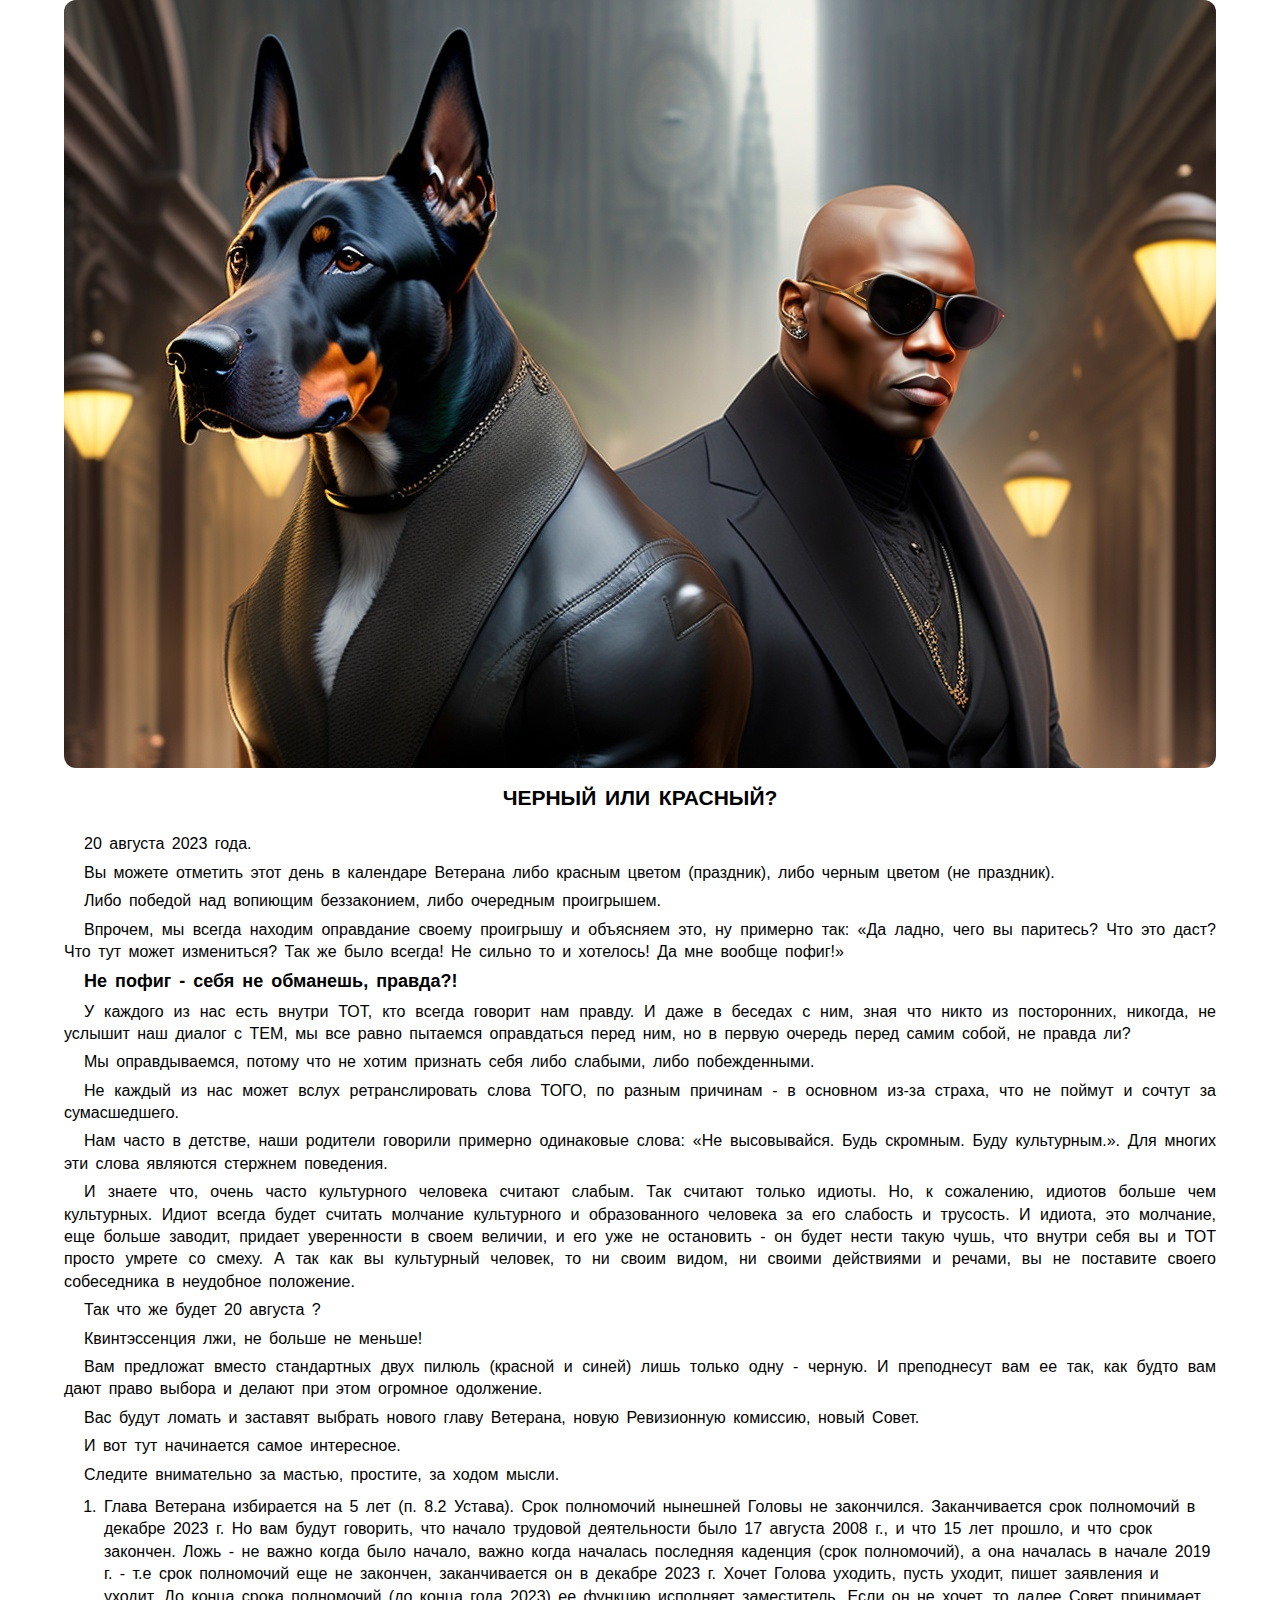
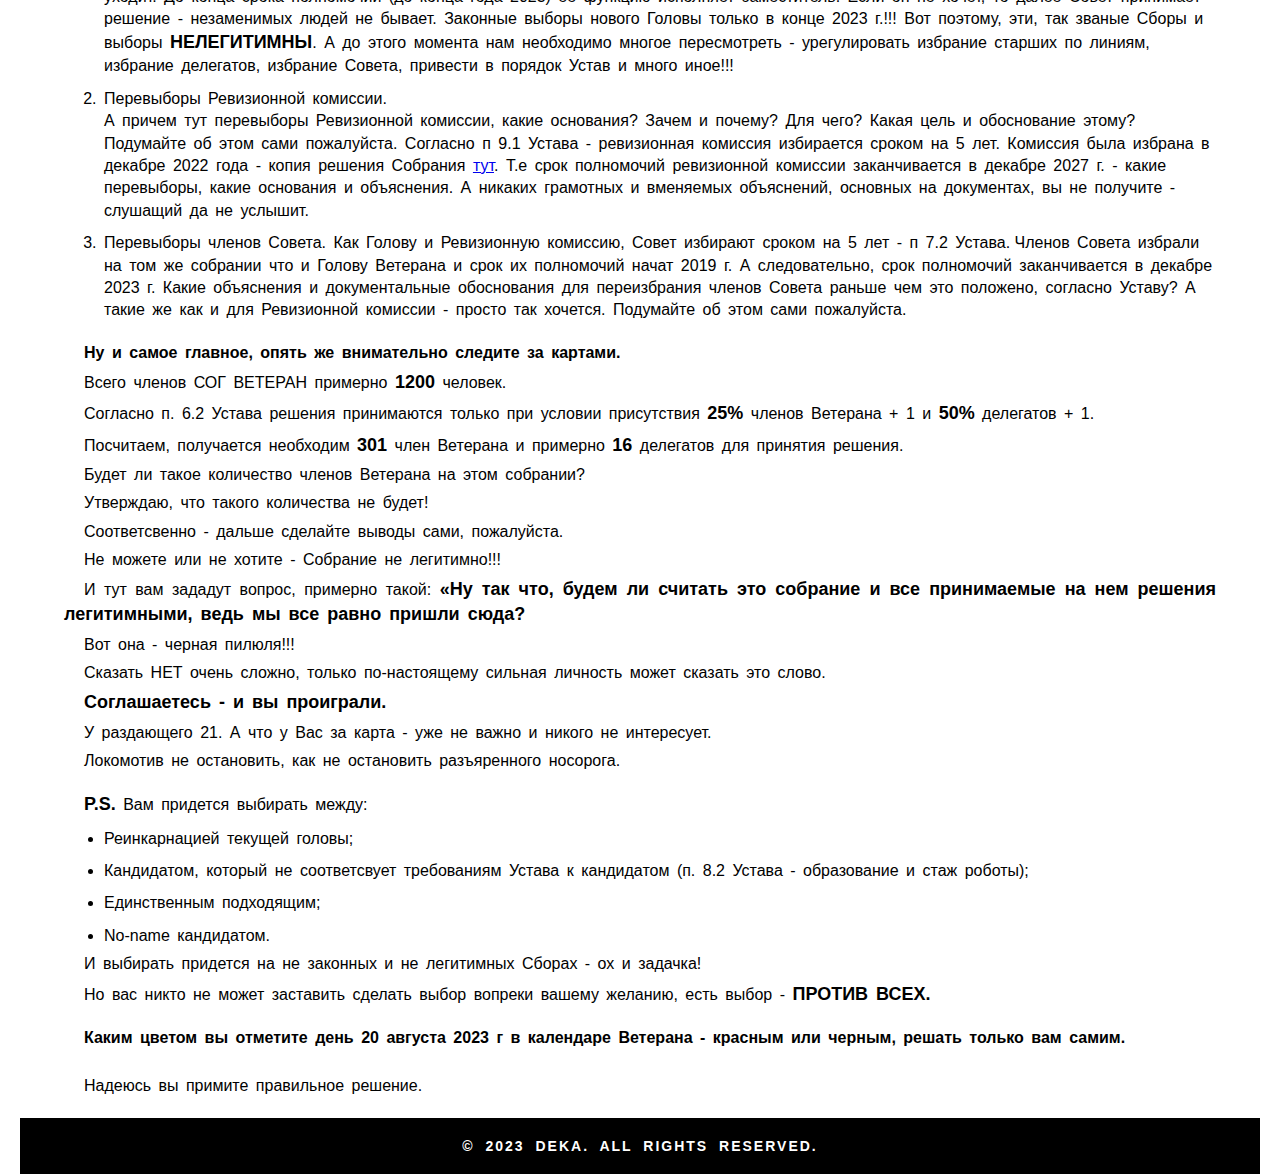
==== index.html @ df0ac9e7 "first download" ====
<!DOCTYPE html>
<html lang="en">
<html lang="ru">
<html lang="uk">
<head>
    <meta charset="UTF-8">
    <meta http-equiv="X-UA-Compatible" content="IE=edge">
    
    <!-- АДАПТИВНОСТЬ -->
    <meta name="viewport" content="width=device-width, initial-scale=1.0, maximum-scale=1.0, user-scalable-0">
    <!-- отключает формирование ссылки у номера телефона на ios -->
    <meta name="format-detection" content="telephone=yes">

    <!-- SEO ТЕГИ -->
    <!-- тег краткое описание страницы -->
    <meta name="description" content="Veteran election">
    <!-- ключові слова на сторінці -->
    <meta name="keywords" content="вибори, ветеран, голова правління, рада, ревізійна комісія">
    <!-- управління доступом пошукових роботів до сторінки -->
    <!-- запрет індексації сторінки повністю -->
    <meta name="robots" content="none">
    <!-- Широта и долгота предприятия на гугл карте -->
    <!-- <meta property = "place:location:longitude" content = "46.488437"> -->
    <!-- <meta property = "place:location:latitude" content = "30.760139"> -->
    <!-- теги Страни та міста підприємства -->
    <meta property = "business:contact_data:country_name" content = "Ukraine">
    <meta property = "business:contact_data:locality" content = "Chornomorsk">

    <!-- TEХНІЧНІ ТЕГИ -->
    <!-- авторські права -->
    <meta name="Author" content="Denys Larychev">
    <meta name="Copyright" content="Denys Larychev">
    <meta name="Address" content="Odesa, Ukraine, +380509204690">
    <!-- перенеправит пользователя на указанную страницу -->
    <!-- редирект (перезавантаження) сторінки -->
    <!-- затримка у секундах; url=адреса сайта/сторінки -->
    <!-- <meta http-equiv="refresh" content="0; url= "> -->

    <!-- МЕТАТЕГИ ДЛЯ СОЦІАЛЬНИХ МЕРЕЖ -->
    <!-- локалізація сайта для російськомовного сайту ru_RU -->
    <meta property="og:locale" content="ru_RU">
    <!-- тип контенту, за замовчуванням використовується article -->
    <meta property="og:type" content="article">
    <!-- заголовок сторінки який буде виводитися у запису соціальної мережи -->
    <meta property="og:title" content="SOG VETERAN election">
    <!-- опис сторінки -->
    <meta property="og:description" content="SOG VETERAN election">
    <!-- ссілка на зображення яке буде показуватись у запису -->
    <meta property="og:image" content="http://.......">
    <!-- ссилка на данну сторінку -->
    <meta property="og:url" content="http://.......">
    <!-- назва сайту -->
    <meta property="og:site_name" content="SOG VETERAN election">
    
    <link rel="stylesheet" href="css/style.css">
    <link rel="icon" href="img/favicon.ico" type="image/x-icon">
    <title>Ветеран выборы</title>
</head>
<body>
    <div class="container">
        <header class="header">
            <div class="header_content">
                <img class="img" src="img/Black Doberman and Morpheus from Matrix.jpeg" alt="">
            </div>
        </heade>
        <main class="main">
            <h1 class="main__title">
                Черный или красный?
            </h1>
            <p>20 августа 2023 года.</p>
            <p>Вы можете отметить этот день в календаре Ветерана либо красным цветом (праздник), либо черным цветом (не праздник).</p>
            <p>Либо победой над вопиющим беззаконием, либо очередным проигрышем.</p>
            <p>Впрочем, мы всегда находим оправдание своему проигрышу и объясняем это, ну примерно так: «Да ладно, чего вы паритесь? Что это даст? Что тут может измениться? Так же было всегда! Не сильно то и хотелось! Да мне вообще пофиг!»</p>
            <p><span>Не пофиг - себя не обманешь, правда?!</span></p>
            <p>У каждого из нас есть внутри ТОТ, кто всегда говорит нам правду. И даже в беседах с ним, зная что никто из посторонних,  никогда, не услышит наш диалог с ТЕМ, мы все равно пытаемся оправдаться перед ним, но в первую очередь перед самим собой, не правда ли?</p>
            <p>Мы оправдываемся, потому что не хотим признать себя либо слабыми, либо побежденными. </p>
            <p>Не каждый из нас может вслух ретранслировать слова ТОГО, по разным причинам - в основном из-за страха, что не поймут и сочтут за сумасшедшего.</p>
            <p>Нам часто в детстве, наши родители говорили примерно одинаковые слова: «Не высовывайся. Будь скромным. Буду культурным.». Для многих эти слова являются стержнем поведения.</p>
            <p>И знаете что, очень часто культурного человека считают  слабым. Так считают только идиоты. Но, к сожалению, идиотов больше чем культурных. Идиот всегда будет считать молчание культурного и образованного человека за его слабость и трусость. И идиота,  это молчание,  еще больше заводит, придает уверенности в своем величии, и его уже не остановить - он будет нести такую чушь, что внутри себя вы и ТОТ просто умрете со смеху. А так как вы культурный человек, то ни своим видом, ни своими действиями и речами, вы не поставите своего собеседника в неудобное положение.</p>
            <p>Так что же будет 20 августа ?</p>
            <p>Квинтэссенция лжи, не больше не меньше!</p>
            <p>Вам предложат вместо стандартных двух пилюль (красной и синей) лишь только одну - черную. И преподнесут вам ее так, как будто вам  дают право выбора и делают при этом огромное одолжение.</p>
            <p>Вас будут ломать и заставят выбрать нового главу Ветерана, новую Ревизионную комиссию, новый Совет.</p>
            <p>И вот тут начинается самое интересное.</p>
            <p>Следите внимательно за мастью, простите, за ходом мысли.</p>
            <ol>
                <li>Глава Ветерана избирается на 5 лет (п. 8.2 Устава). Срок полномочий нынешней Головы не закончился. Заканчивается срок полномочий  в декабре 2023 г. Но вам будут говорить, что начало трудовой деятельности было 17 августа 2008 г., и что 15 лет прошло, и что срок закончен. Ложь - не важно когда было начало, важно когда началась последняя каденция (срок полномочий), а она началась в начале 2019 г. - т.е срок полномочий еще не закончен, заканчивается он в декабре 2023 г. Хочет Голова уходить, пусть уходит, пишет заявления и уходит. До конца срока полномочий (до конца года 2023) ее функцию исполняет заместитель. Если он не хочет, то далее Совет принимает решение  - незаменимых людей не бывает. Законные выборы нового Головы только в конце 2023 г.!!! Вот поэтому, эти, так званые Сборы и выборы <span>НЕЛЕГИТИМНЫ</span>. А до этого момента нам необходимо многое пересмотреть - урегулировать избрание старших по линиям, избрание делегатов, избрание Совета, привести в порядок Устав и много иное!!!</li>
                <li>Перевыборы Ревизионной комиссии. <br>А причем тут перевыборы Ревизионной комиссии, какие основания? Зачем и почему? Для чего? Какая цель и обоснование этому? Подумайте об этом сами пожалуйста. Согласно п 9.1 Устава - ревизионная комиссия избирается сроком на 5 лет.  Комиссия была избрана в декабре 2022 года - копия решения Собрания <a href="doc.html">тут</a>. Т.е срок полномочий ревизионной комиссии заканчивается в декабре 2027 г. - какие перевыборы, какие основания и объяснения. А никаких грамотных и вменяемых объяснений, основных на документах, вы не получите - слушащий да не услышит.</li>
                <li>Перевыборы членов Совета. Как Голову и Ревизионную комиссию, Совет избирают сроком на 5 лет - п 7.2 Устава. Членов Совета избрали на том же собрании что и Голову Ветерана и срок их полномочий начат 2019 г. А следовательно, срок полномочий заканчивается в декабре 2023 г. Какие объяснения и документальные обоснования для переизбрания членов Совета раньше чем это положено, согласно Уставу? А такие же как и для Ревизионной комиссии - просто так хочется. Подумайте об этом сами пожалуйста.</li>
            </ol>
            <p class="attention">Ну и самое главное, опять же внимательно следите за картами.</p>
            <p>Всего членов СОГ ВЕТЕРАН примерно <span>1200</span> человек.</p>
            <p>Согласно п. 6.2 Устава решения принимаются только при условии присутствия <span>25%</span> членов Ветерана + 1 и  <span>50%</span> делегатов + 1.</p>
            <p>Посчитаем, получается необходим <span>301</span>  член Ветерана и примерно <span>16</span> делегатов для принятия решения.</p>
            <p>Будет ли такое количество членов Ветерана на этом собрании?</p>
            <p>Утверждаю, что такого количества не будет!</p>
            <p>Соответсвенно - дальше сделайте выводы сами, пожалуйста.</p>
            <p>Не можете или не хотите  - Собрание не легитимно!!!</p>
            <p class="question">И тут вам зададут вопрос, примерно такой: <span>«Ну так что, будем ли считать это собрание и все принимаемые на нем решения легитимными, ведь мы все равно пришли сюда?</span></p>
            <p class="tablet">Вот она - черная пилюля!!!</p>
            <p>Сказать НЕТ очень сложно, только по-настоящему сильная личность может сказать это слово.</p>
            <p><span>Соглашаетесь - и вы проиграли.</span></p>
            <p>У раздающего 21. А что у Вас за карта - уже не важно и никого не интересует.</p>
            <p>Локомотив не остановить, как не остановить разъяренного носорога.</p>
            <p class="end"><span>P.S.</span> Вам придется выбирать между:</p>
            <ul>
                <li class="list">Реинкарнацией текущей головы;</li>
                <li class="list">Кандидатом, который не соответсвует требованиям Устава к кандидатом (п. 8.2 Устава - образование и стаж роботы);</li>
                <li class="list">Единственным подходящим;</li>
                <li class="list">No-name кандидатом.</li>
            </ul>
            <p>И выбирать придется на не законных и не легитимных Сборах - ох и задачка!</p>
            <p>Но вас никто не может заставить сделать выбор вопреки вашему желанию, есть выбор - <span>ПРОТИВ ВСЕХ.</span></p>
            <p class="thing">Каким цветом вы отметите день 20 августа 2023 г в календаре Ветерана - красным или черным, решать только вам самим.</p>
            <p>Надеюсь вы примите правильное решение.</p>
            
        </main>
    </div>
    <footer class="footer">
        <div class="footer__item">
            © 2023 Deka. All rights reserved.
        </div>
    </footer>
</body>
</html>
---- css/style.css ----
@charset "UTF-8";
/* параметры обнуления */
* {
  padding: 0;
  margin: 0;
  border: 0;
}

/* убирает линии обводки у некоторых браузеров */
:focus, :active {
  outline: none;
}

a:focus, a:active {
  outline: none;
}

/* границы блоков - новый расчеты */
*, *:before, *:after {
  -moz-box-sizing: border-box;
  -webkit-box-sizing: border-box;
  box-sizing: border-box;
}

/* части страницы придает значение блоков */
nav, footer, header, aside {
  display: block;
}

/* уравнивает поведение шрифтов в разных браузерах */
html, body {
  height: 100%;
  width: 100%;
  font-size: 100%;
  line-height: 1;
  font-size: 14px;
  -ms-text-size-adjust: 100%;
  -moz-text-size-adjust: 100%;
  -webkit-text-size-adjust: 100%;
}

/* унаследование семейства шрифта основного документа (так как по умолчанию имеют свои параметры */
input, button, textarea {
  font-family: inherit;
}

/* убира/т некоторые особенности в разных браузерах*/
input::-ms-clear {
  display: none;
}

button {
  cursor: pointer;
}

button::-moz-focus-inner {
  padding: 0;
  border: 0;
}

a, a:visited {
  text-decoration: none;
}

a:hover {
  text-decoration: none;
}

img {
  vertical-align: top;
}

/* обнуляем все заголовки H */
h1, h2, h3, h4, h5, h6 {
  font-size: inherit;
  font-weight: 400;
}

/* ----------- */
body {
  height: 100%;
  width: 100%;
  font-family: "Lucida Sans", "Lucida Sans Regular", "Lucida Grande", "Lucida Sans Unicode", Geneva, Verdana, sans-serif;
}

.container {
  margin: 0 auto;
  width: 90%;
  min-height: 100%;
  display: flex;
  flex-direction: column;
  font-size: 16px;
  word-spacing: 3px;
  line-height: 1.4;
}

.img {
  width: 100%;
  object-fit: cover;
  object-position: center;
  left: 0;
  border-radius: 12px;
}

.main__title {
  font-size: 21px;
  padding: 15px 0;
  text-transform: uppercase;
  font-weight: 700;
  text-align: center;
}

.end {
  padding: 20px 0 0 0;
}

.thing {
  padding: 20px 0;
  font-weight: 700;
}

.footer {
  margin: 20px;
}

.footer__item {
  line-height: 4;
  background-color: rgb(0, 0, 0);
  color: white;
  text-transform: uppercase;
  font-weight: 700;
  text-align: center;
  word-spacing: 5px;
  letter-spacing: 2px;
}

p {
  text-indent: 20px;
  text-align: justify;
  padding: 6px 0 0 0;
}

li {
  margin-left: 40px;
  padding: 10px 0 0 0;
}

.attention {
  font-weight: 700;
  padding: 20px 0 0 0;
}

span {
  font-weight: 700;
  font-size: 18px;
}

.list {
  margin-left: 40px;
  padding: 10px 0 0 0;
}

a {
  text-decoration: underline;
}/*# sourceMappingURL=style.css.map */
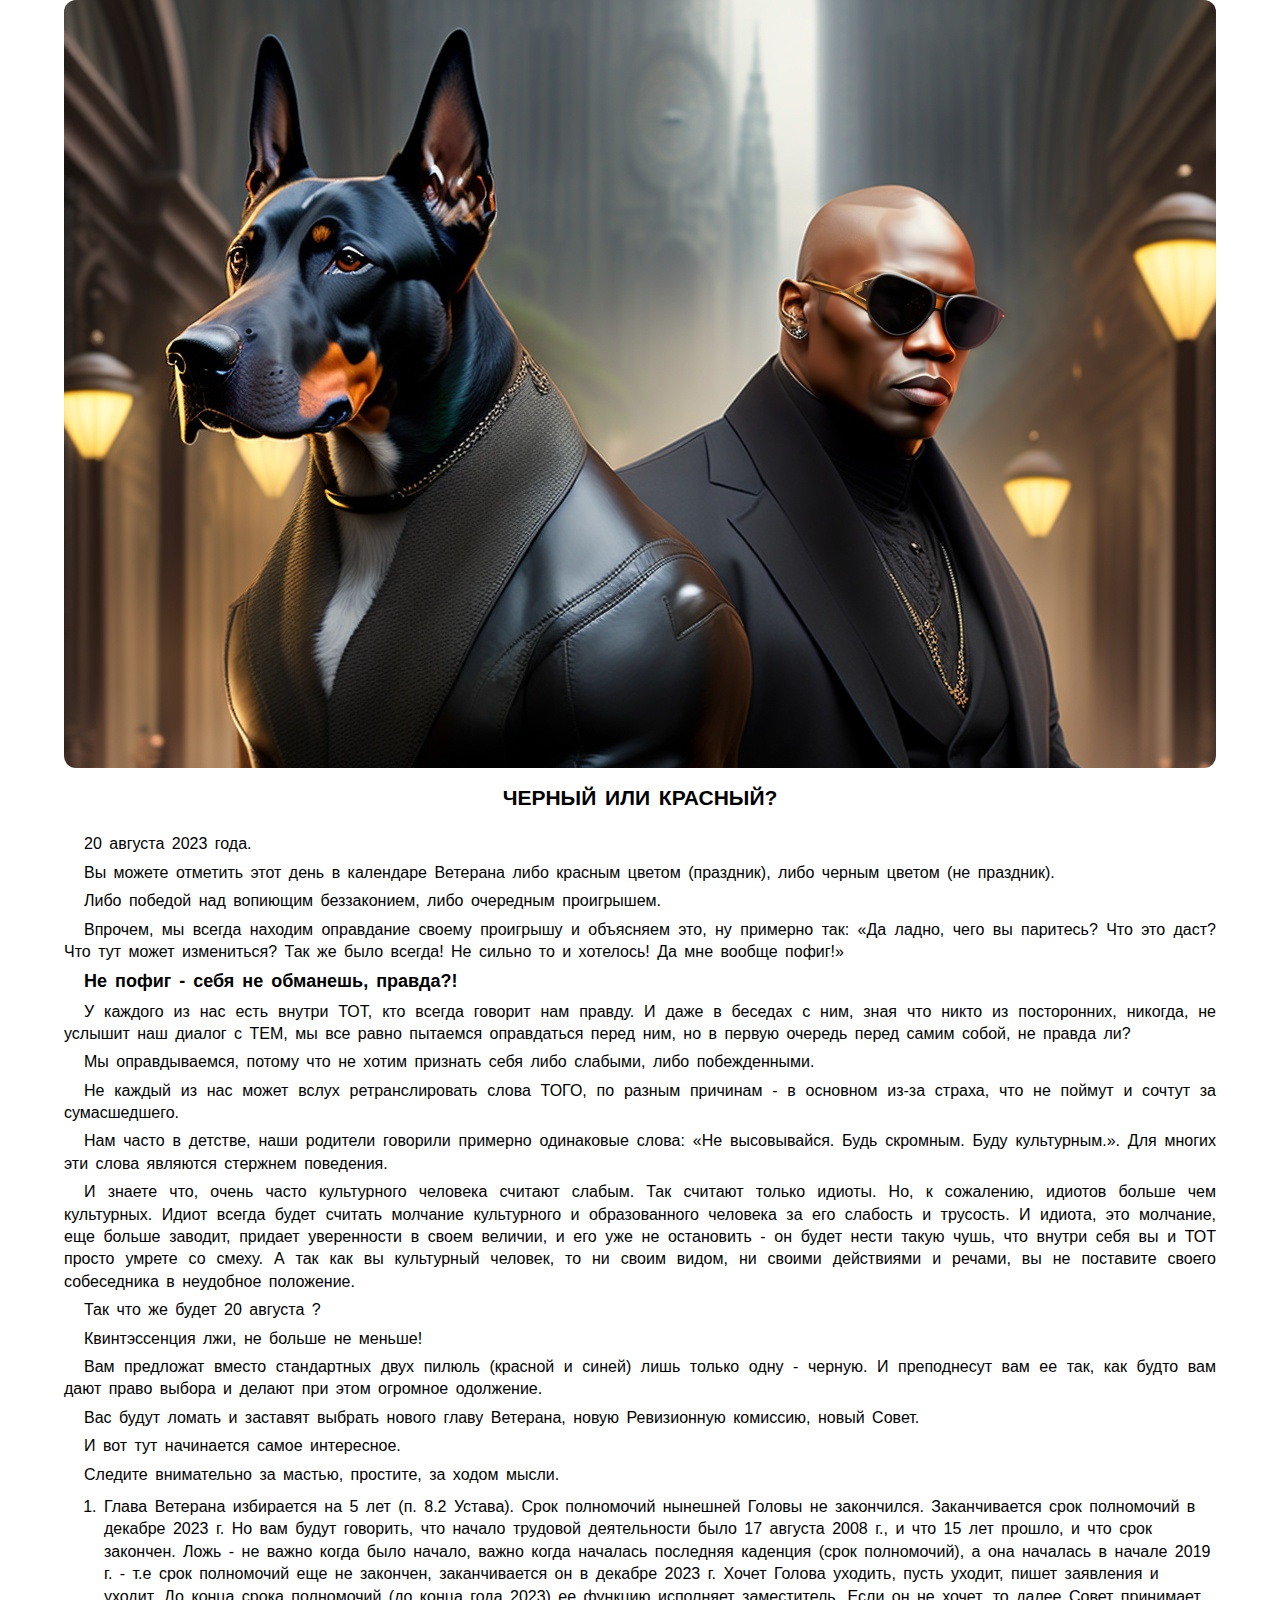
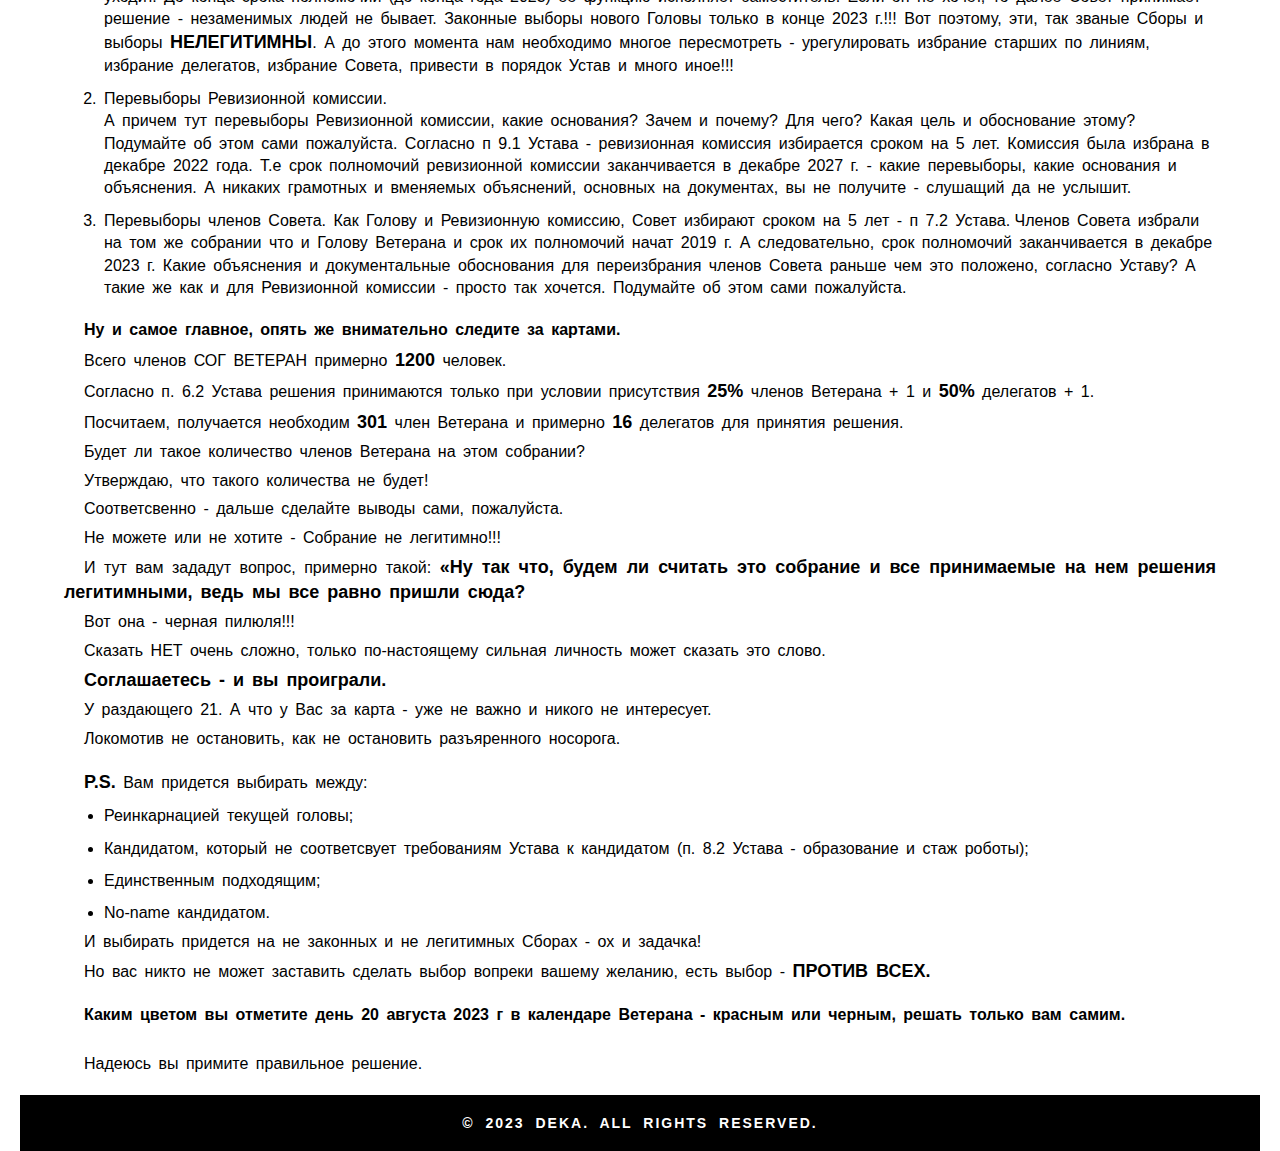
==== commit 61558956: "Add files via upload" ====
--- a/index.html
+++ b/index.html
@@ -85,7 +85,7 @@
             <p>Следите внимательно за мастью, простите, за ходом мысли.</p>
             <ol>
                 <li>Глава Ветерана избирается на 5 лет (п. 8.2 Устава). Срок полномочий нынешней Головы не закончился. Заканчивается срок полномочий  в декабре 2023 г. Но вам будут говорить, что начало трудовой деятельности было 17 августа 2008 г., и что 15 лет прошло, и что срок закончен. Ложь - не важно когда было начало, важно когда началась последняя каденция (срок полномочий), а она началась в начале 2019 г. - т.е срок полномочий еще не закончен, заканчивается он в декабре 2023 г. Хочет Голова уходить, пусть уходит, пишет заявления и уходит. До конца срока полномочий (до конца года 2023) ее функцию исполняет заместитель. Если он не хочет, то далее Совет принимает решение  - незаменимых людей не бывает. Законные выборы нового Головы только в конце 2023 г.!!! Вот поэтому, эти, так званые Сборы и выборы <span>НЕЛЕГИТИМНЫ</span>. А до этого момента нам необходимо многое пересмотреть - урегулировать избрание старших по линиям, избрание делегатов, избрание Совета, привести в порядок Устав и много иное!!!</li>
-                <li>Перевыборы Ревизионной комиссии. <br>А причем тут перевыборы Ревизионной комиссии, какие основания? Зачем и почему? Для чего? Какая цель и обоснование этому? Подумайте об этом сами пожалуйста. Согласно п 9.1 Устава - ревизионная комиссия избирается сроком на 5 лет.  Комиссия была избрана в декабре 2022 года - копия решения Собрания <a href="doc.html">тут</a>. Т.е срок полномочий ревизионной комиссии заканчивается в декабре 2027 г. - какие перевыборы, какие основания и объяснения. А никаких грамотных и вменяемых объяснений, основных на документах, вы не получите - слушащий да не услышит.</li>
+                <li>Перевыборы Ревизионной комиссии. <br>А причем тут перевыборы Ревизионной комиссии, какие основания? Зачем и почему? Для чего? Какая цель и обоснование этому? Подумайте об этом сами пожалуйста. Согласно п 9.1 Устава - ревизионная комиссия избирается сроком на 5 лет.  Комиссия была избрана в декабре 2022 года. Т.е срок полномочий ревизионной комиссии заканчивается в декабре 2027 г. - какие перевыборы, какие основания и объяснения. А никаких грамотных и вменяемых объяснений, основных на документах, вы не получите - слушащий да не услышит.</li>
                 <li>Перевыборы членов Совета. Как Голову и Ревизионную комиссию, Совет избирают сроком на 5 лет - п 7.2 Устава.  Членов Совета избрали на том же собрании что и Голову Ветерана и срок их полномочий начат 2019 г. А следовательно, срок полномочий заканчивается в декабре 2023 г. Какие объяснения и документальные обоснования для переизбрания членов Совета раньше чем это положено, согласно Уставу? А такие же как и для Ревизионной комиссии - просто так хочется. Подумайте об этом сами пожалуйста.</li>
             </ol>
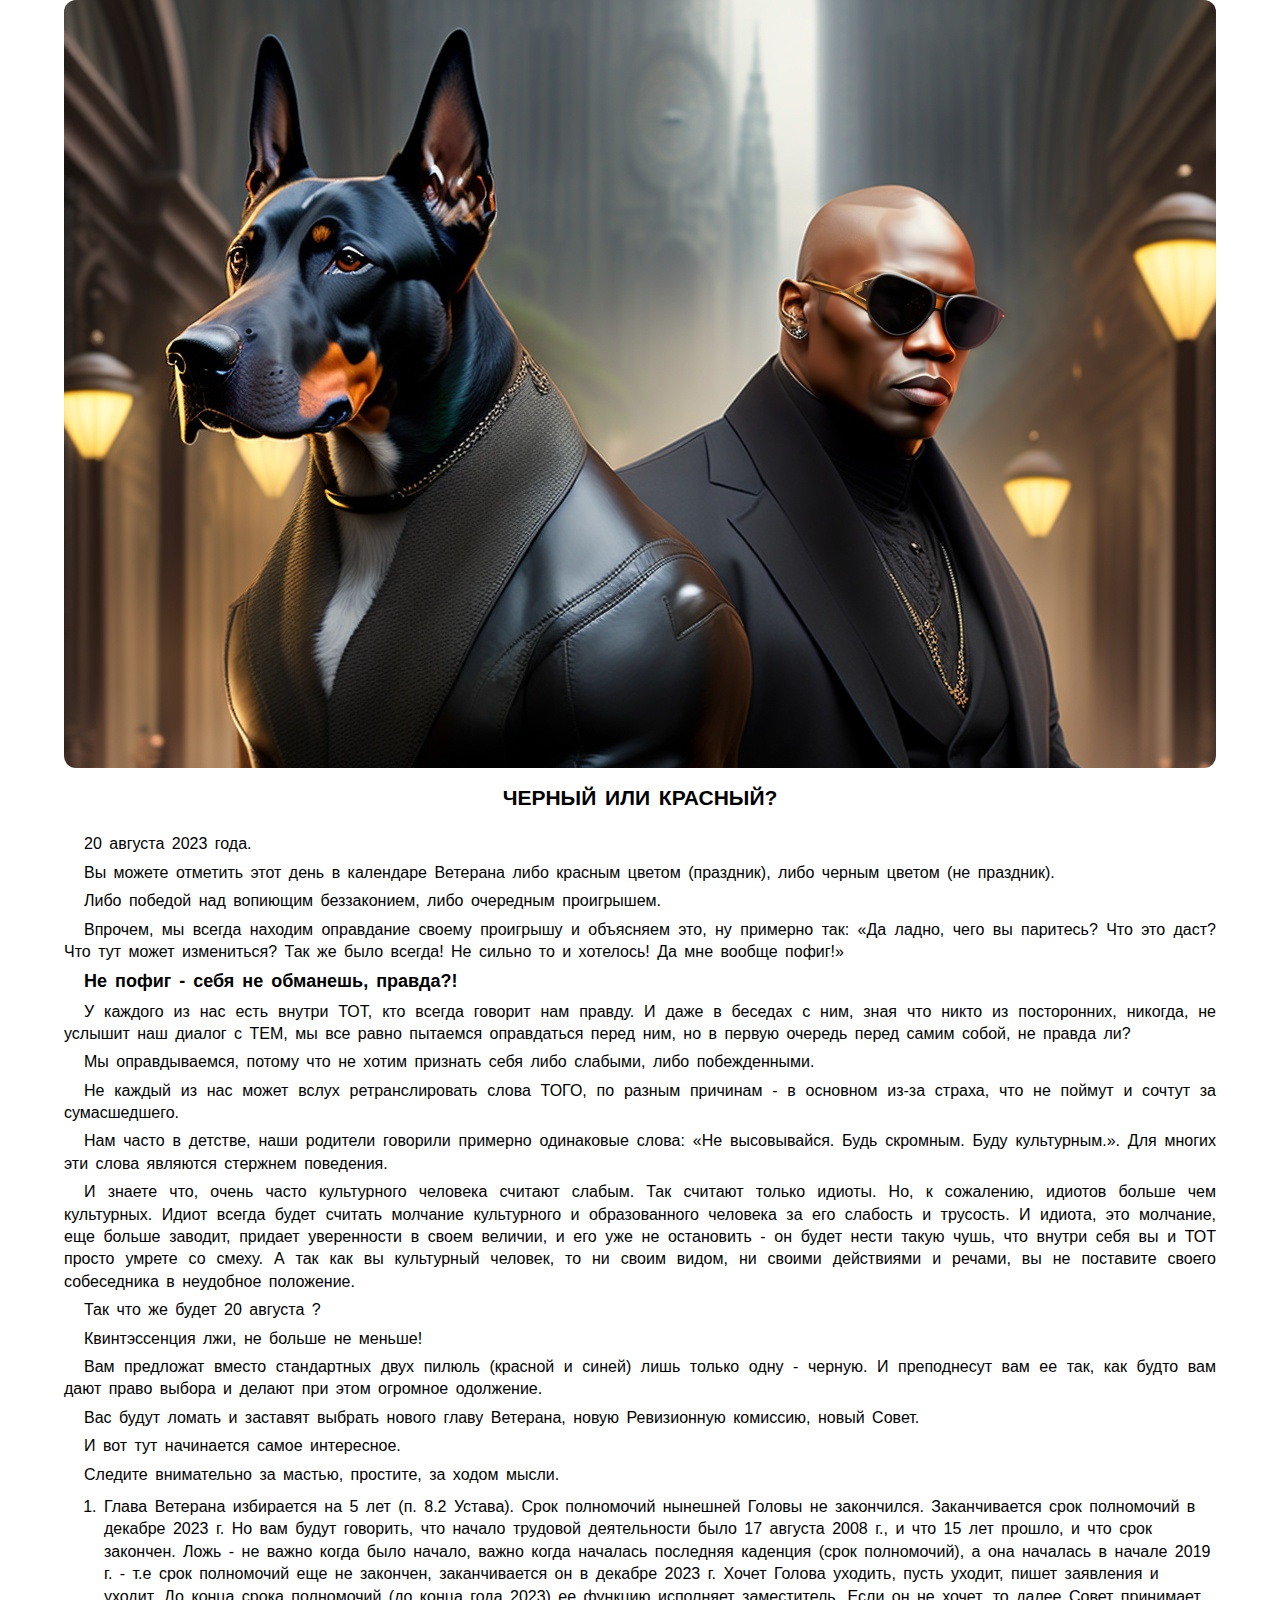
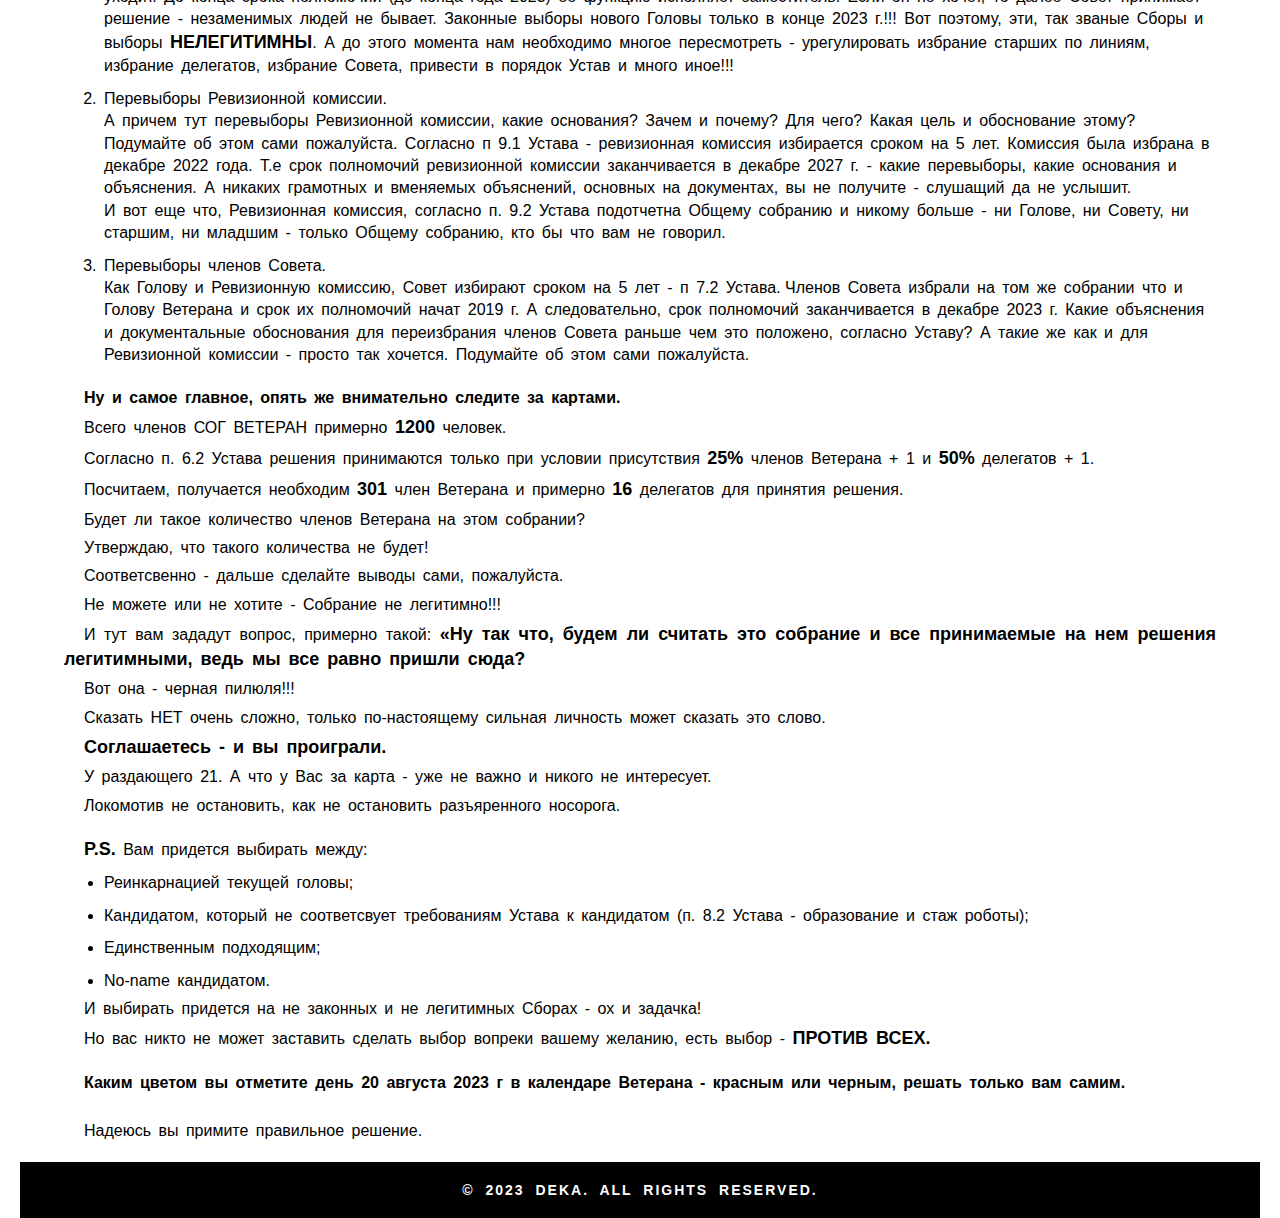
==== commit 62bcd29b: "Add files via upload" ====
--- a/index.html
+++ b/index.html
@@ -85,8 +85,8 @@
             <p>Следите внимательно за мастью, простите, за ходом мысли.</p>
             <ol>
                 <li>Глава Ветерана избирается на 5 лет (п. 8.2 Устава). Срок полномочий нынешней Головы не закончился. Заканчивается срок полномочий  в декабре 2023 г. Но вам будут говорить, что начало трудовой деятельности было 17 августа 2008 г., и что 15 лет прошло, и что срок закончен. Ложь - не важно когда было начало, важно когда началась последняя каденция (срок полномочий), а она началась в начале 2019 г. - т.е срок полномочий еще не закончен, заканчивается он в декабре 2023 г. Хочет Голова уходить, пусть уходит, пишет заявления и уходит. До конца срока полномочий (до конца года 2023) ее функцию исполняет заместитель. Если он не хочет, то далее Совет принимает решение  - незаменимых людей не бывает. Законные выборы нового Головы только в конце 2023 г.!!! Вот поэтому, эти, так званые Сборы и выборы <span>НЕЛЕГИТИМНЫ</span>. А до этого момента нам необходимо многое пересмотреть - урегулировать избрание старших по линиям, избрание делегатов, избрание Совета, привести в порядок Устав и много иное!!!</li>
-                <li>Перевыборы Ревизионной комиссии. <br>А причем тут перевыборы Ревизионной комиссии, какие основания? Зачем и почему? Для чего? Какая цель и обоснование этому? Подумайте об этом сами пожалуйста. Согласно п 9.1 Устава - ревизионная комиссия избирается сроком на 5 лет.  Комиссия была избрана в декабре 2022 года. Т.е срок полномочий ревизионной комиссии заканчивается в декабре 2027 г. - какие перевыборы, какие основания и объяснения. А никаких грамотных и вменяемых объяснений, основных на документах, вы не получите - слушащий да не услышит.</li>
-                <li>Перевыборы членов Совета. Как Голову и Ревизионную комиссию, Совет избирают сроком на 5 лет - п 7.2 Устава. +                <li>Перевыборы Ревизионной комиссии. <br>А причем тут перевыборы Ревизионной комиссии, какие основания? Зачем и почему? Для чего? Какая цель и обоснование этому? Подумайте об этом сами пожалуйста. Согласно п 9.1 Устава - ревизионная комиссия избирается сроком на 5 лет.  Комиссия была избрана в декабре 2022 года. Т.е срок полномочий ревизионной комиссии заканчивается в декабре 2027 г. - какие перевыборы, какие основания и объяснения. А никаких грамотных и вменяемых объяснений, основных на документах, вы не получите - слушащий да не услышит. <br>И вот еще что, Ревизионная комиссия, согласно п. 9.2 Устава подотчетна Общему собранию и никому больше - ни Голове, ни Совету, ни старшим, ни младшим - только Общему собранию, кто бы что вам не говорил. </li>
+                <li>Перевыборы членов Совета. <br>Как Голову и Ревизионную комиссию, Совет избирают сроком на 5 лет - п 7.2 Устава.  Членов Совета избрали на том же собрании что и Голову Ветерана и срок их полномочий начат 2019 г. А следовательно, срок полномочий заканчивается в декабре 2023 г. Какие объяснения и документальные обоснования для переизбрания членов Совета раньше чем это положено, согласно Уставу? А такие же как и для Ревизионной комиссии - просто так хочется. Подумайте об этом сами пожалуйста.</li>
             </ol>
             <p class="attention">Ну и самое главное, опять же внимательно следите за картами.</p>
